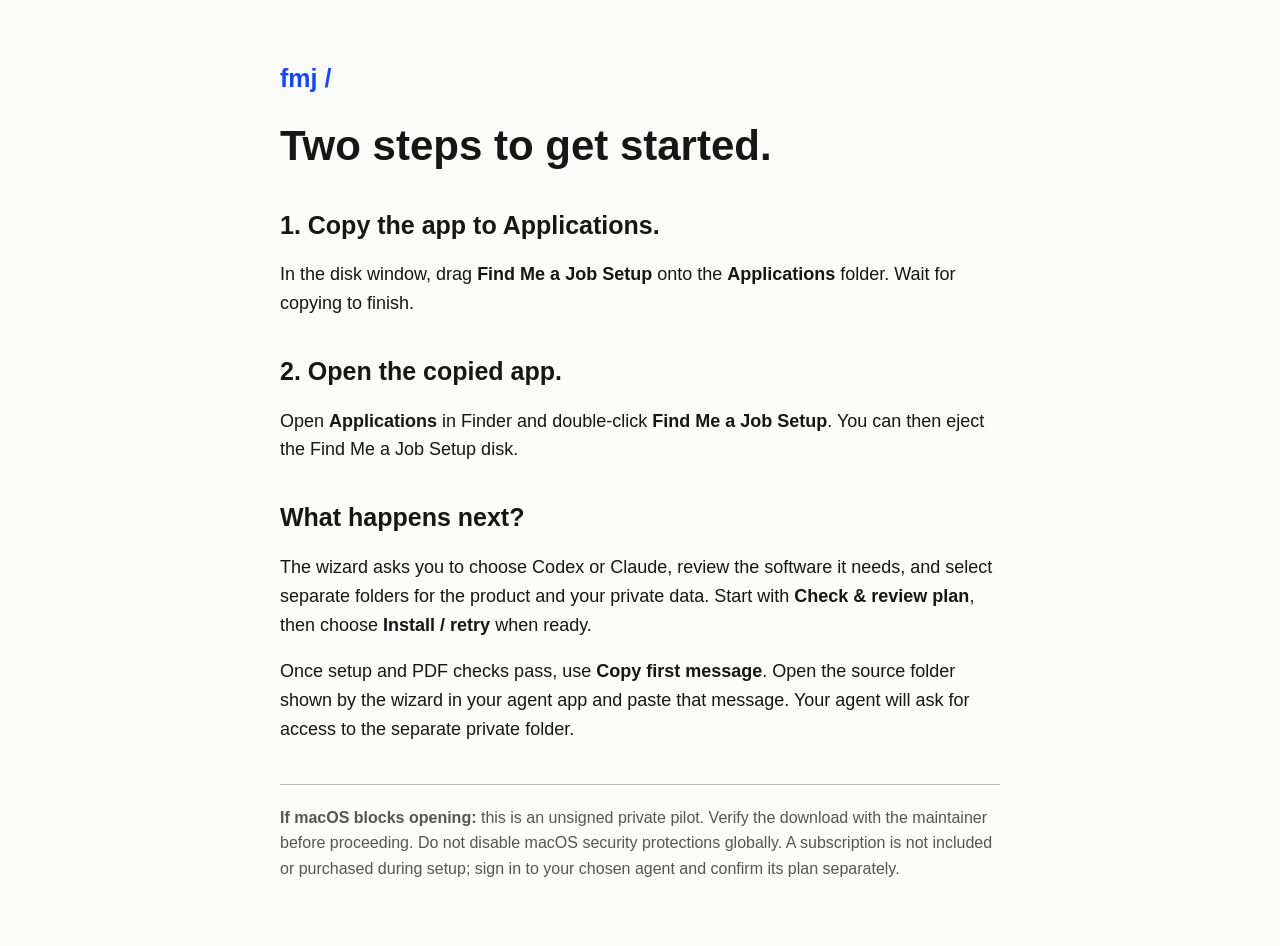
==== install/macos-guide.html @ b80758b5 "Design an actionable Mac disk-image installation flow Add a Retina instruction canvas, product icon " ====
<!doctype html>
<html lang="en">
<meta charset="utf-8">
<meta name="viewport" content="width=device-width, initial-scale=1">
<title>Install Find Me a Job on Mac</title>
<style>
body{max-width:720px;margin:64px auto;padding:0 28px;background:#fbfbf9;color:#161616;font:18px/1.6 'Avenir Next',sans-serif}
h1,h2{font-family:Futura,sans-serif;line-height:1.2}h1{font-size:42px}h2{font-size:25px;margin-top:38px}.mark{color:#1747ee;font:bold 25px Futura,sans-serif}aside{border-top:1px solid #b9b9b4;margin-top:40px;padding-top:20px;color:#555;font-size:16px}strong{font-weight:600}
</style>
<p class="mark">fmj /</p>
<h1>Two steps to get started.</h1>
<h2>1. Copy the app to Applications.</h2>
<p>In the disk window, drag <strong>Find Me a Job Setup</strong> onto the <strong>Applications</strong> folder. Wait for copying to finish.</p>
<h2>2. Open the copied app.</h2>
<p>Open <strong>Applications</strong> in Finder and double-click <strong>Find Me a Job Setup</strong>. You can then eject the Find Me a Job Setup disk.</p>
<h2>What happens next?</h2>
<p>The wizard asks you to choose Codex or Claude, review the software it needs, and select separate folders for the product and your private data. Start with <strong>Check &amp; review plan</strong>, then choose <strong>Install / retry</strong> when ready.</p>
<p>Once setup and PDF checks pass, use <strong>Copy first message</strong>. Open the source folder shown by the wizard in your agent app and paste that message. Your agent will ask for access to the separate private folder.</p>
<aside><strong>If macOS blocks opening:</strong> this is an unsigned private pilot. Verify the download with the maintainer before proceeding. Do not disable macOS security protections globally. A subscription is not included or purchased during setup; sign in to your chosen agent and confirm its plan separately.</aside>
</html>
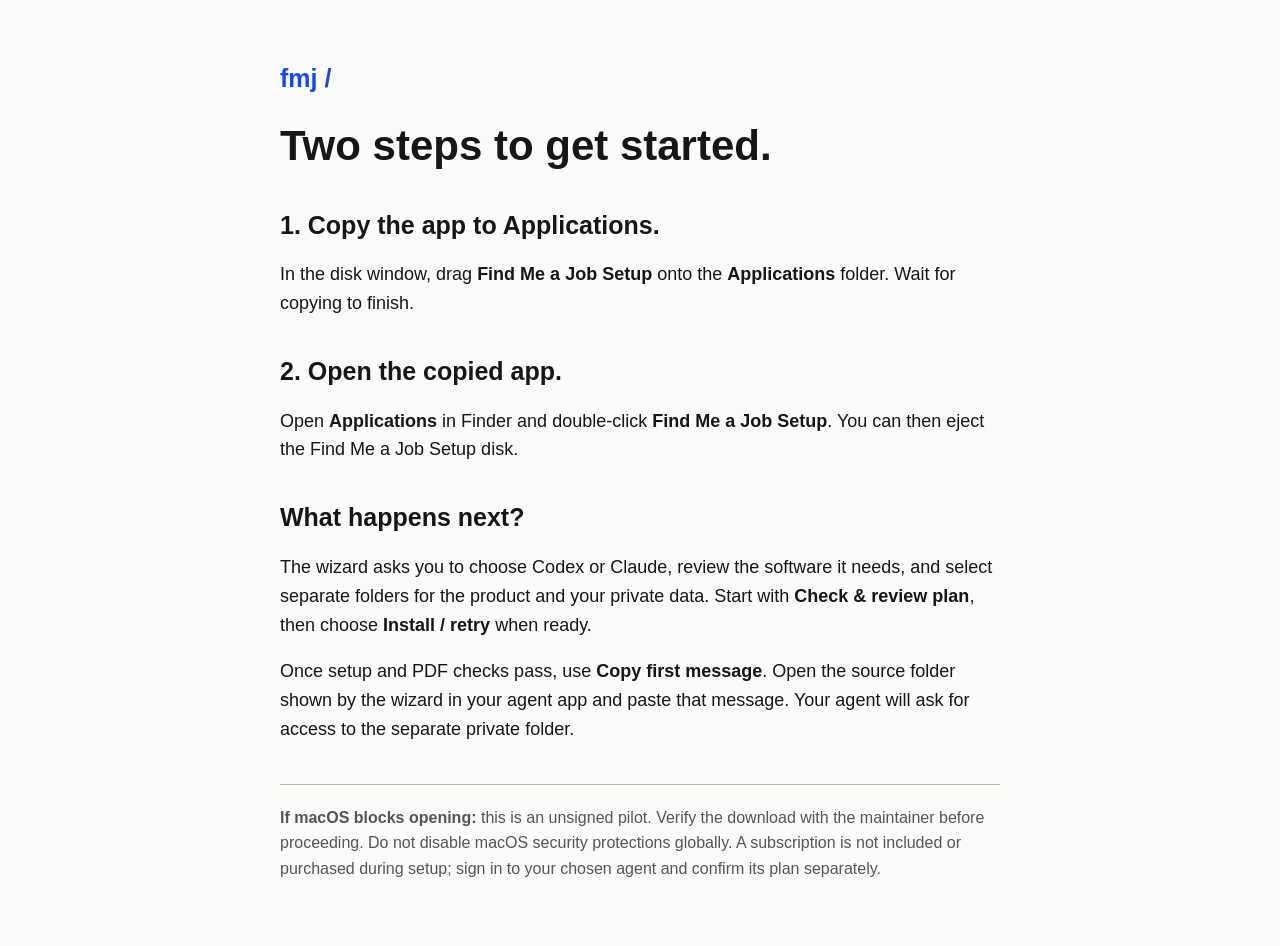
==== commit 3af4bfd8: "Introduce the founder story and managed search offering Lead the README with practical benefits, doc" ====
--- a/install/macos-guide.html
+++ b/install/macos-guide.html
@@ -16,5 +16,5 @@
 <h2>What happens next?</h2>
 <p>The wizard asks you to choose Codex or Claude, review the software it needs, and select separate folders for the product and your private data. Start with <strong>Check &amp; review plan</strong>, then choose <strong>Install / retry</strong> when ready.</p>
 <p>Once setup and PDF checks pass, use <strong>Copy first message</strong>. Open the source folder shown by the wizard in your agent app and paste that message. Your agent will ask for access to the separate private folder.</p>
-<aside><strong>If macOS blocks opening:</strong> this is an unsigned private pilot. Verify the download with the maintainer before proceeding. Do not disable macOS security protections globally. A subscription is not included or purchased during setup; sign in to your chosen agent and confirm its plan separately.</aside>
+<aside><strong>If macOS blocks opening:</strong> this is an unsigned pilot. Verify the download with the maintainer before proceeding. Do not disable macOS security protections globally. A subscription is not included or purchased during setup; sign in to your chosen agent and confirm its plan separately.</aside>
 </html>
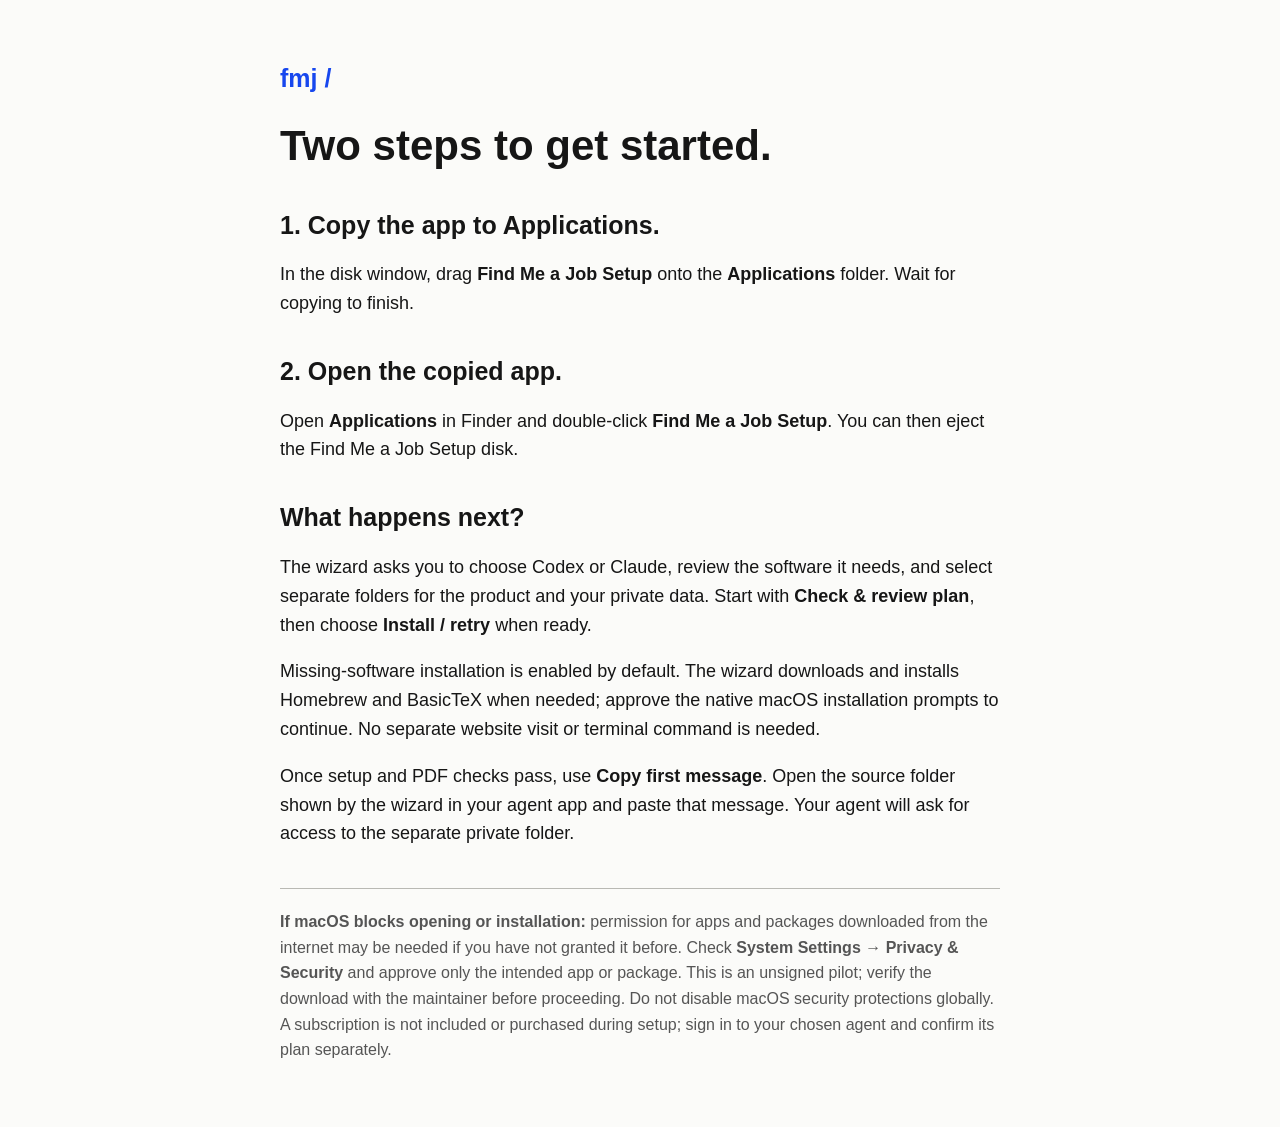
==== commit ec2618a5: "Automate macOS prerequisite installation in setup wizard Download and verify the official Homebrew p" ====
--- a/install/macos-guide.html
+++ b/install/macos-guide.html
@@ -15,6 +15,7 @@
 <p>Open <strong>Applications</strong> in Finder and double-click <strong>Find Me a Job Setup</strong>. You can then eject the Find Me a Job Setup disk.</p>
 <h2>What happens next?</h2>
 <p>The wizard asks you to choose Codex or Claude, review the software it needs, and select separate folders for the product and your private data. Start with <strong>Check &amp; review plan</strong>, then choose <strong>Install / retry</strong> when ready.</p>
+<p>Missing-software installation is enabled by default. The wizard downloads and installs Homebrew and BasicTeX when needed; approve the native macOS installation prompts to continue. No separate website visit or terminal command is needed.</p>
 <p>Once setup and PDF checks pass, use <strong>Copy first message</strong>. Open the source folder shown by the wizard in your agent app and paste that message. Your agent will ask for access to the separate private folder.</p>
-<aside><strong>If macOS blocks opening:</strong> this is an unsigned pilot. Verify the download with the maintainer before proceeding. Do not disable macOS security protections globally. A subscription is not included or purchased during setup; sign in to your chosen agent and confirm its plan separately.</aside>
+<aside><strong>If macOS blocks opening or installation:</strong> permission for apps and packages downloaded from the internet may be needed if you have not granted it before. Check <strong>System Settings → Privacy &amp; Security</strong> and approve only the intended app or package. This is an unsigned pilot; verify the download with the maintainer before proceeding. Do not disable macOS security protections globally. A subscription is not included or purchased during setup; sign in to your chosen agent and confirm its plan separately.</aside>
 </html>
